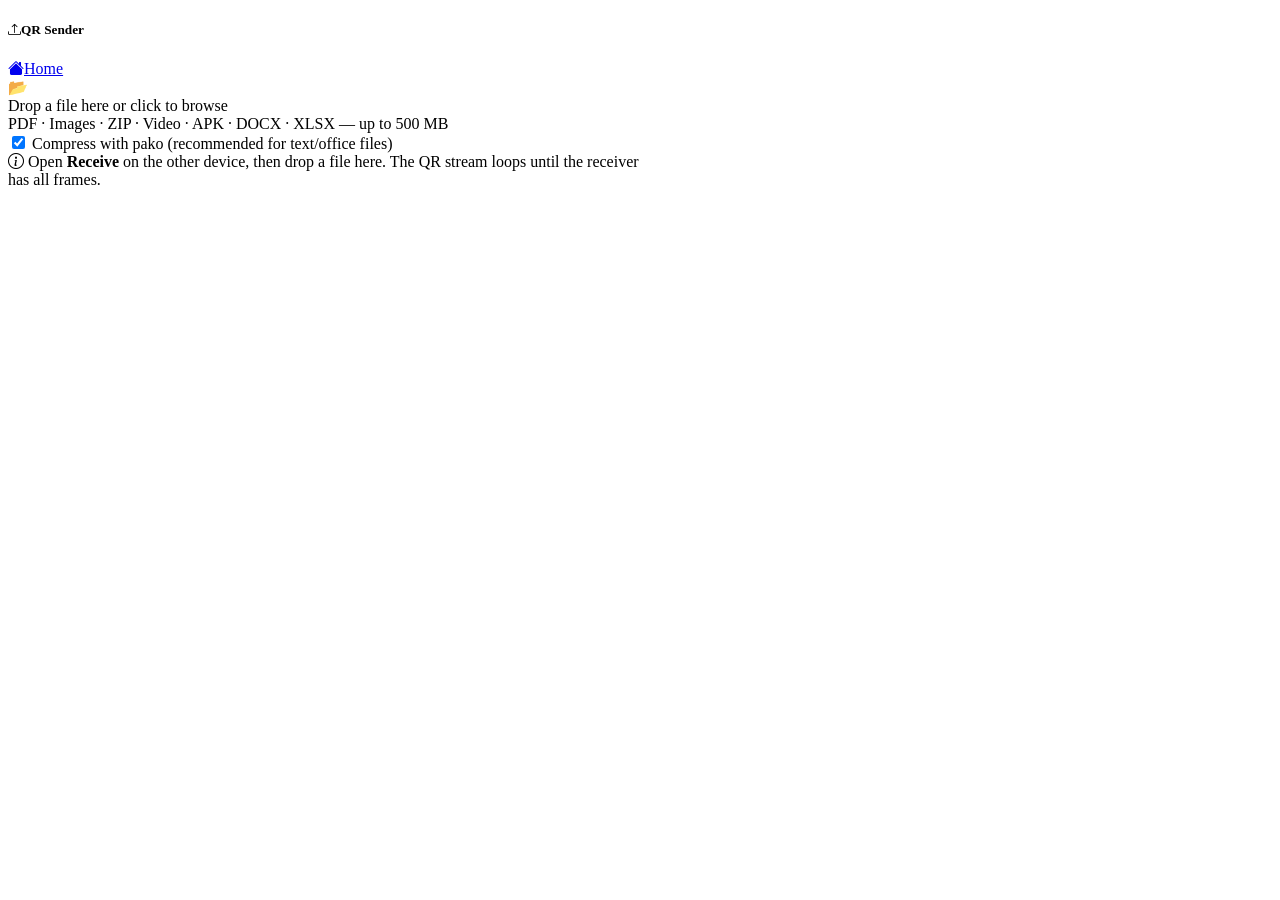
==== sender.html @ ed012296 "Add files via upload" ====
<!DOCTYPE html>
<html lang="en">
<head>
  <meta charset="UTF-8"/>
  <meta name="viewport" content="width=device-width, initial-scale=1.0"/>
  <title>QR Transfer — Send</title>
  <link rel="stylesheet" href="libs/bootstrap.min.css"/>
  <link rel="stylesheet" href="https://cdn.jsdelivr.net/npm/bootstrap-icons@1.11.3/font/bootstrap-icons.min.css"/>
  <link rel="stylesheet" href="css/app.css"/>
  <link rel="manifest" href="manifest.json"/>
</head>
<body>

<div class="container-fluid px-3 py-3" style="max-width:640px">

  <!-- Header -->
  <div class="d-flex align-items-center justify-content-between mb-3">
    <h5 class="mb-0 text-accent"><i class="bi bi-upload me-2"></i>QR Sender</h5>
    <a href="index.html" class="back-link"><i class="bi bi-house-fill me-1"></i>Home</a>
  </div>

  <!-- Error -->
  <div id="errorMsg" class="alert alert-danger py-2 mb-3" style="display:none"></div>

  <!-- ── IDLE PHASE ────────────────────────────────────────── -->
  <div id="idlePhase">
    <div id="dropzone" class="mb-3">
      <span class="dz-icon">📂</span>
      <div class="fw-semibold text-light mb-1">Drop a file here or click to browse</div>
      <div class="text-muted small">PDF · Images · ZIP · Video · APK · DOCX · XLSX — up to 500 MB</div>
      <input type="file" id="fileInput" style="display:none"/>
    </div>

    <div class="card-dark p-3 mb-3">
      <div class="form-check form-switch">
        <input class="form-check-input" type="checkbox" id="compressCheck" checked/>
        <label class="form-check-label text-muted small" for="compressCheck">
          Compress with pako (recommended for text/office files)
        </label>
      </div>
    </div>

    <div class="card-dark p-3 text-muted small">
      <i class="bi bi-info-circle me-2 text-accent"></i>
      Open <strong>Receive</strong> on the other device, then drop a file here.
      The QR stream loops until the receiver has all frames.
    </div>
  </div>

  <!-- ── GENERATING PHASE ───────────────────────────────────── -->
  <div id="generatingPhase" style="display:none">
    <div class="card-dark p-4 text-center">
      <div class="mb-2 text-accent"><i class="bi bi-gear-wide-connected fs-2"></i></div>
      <div class="fw-semibold mb-1" id="genFileName">…</div>
      <div class="text-muted small mb-3" id="genFileSize"></div>
      <div class="progress mb-2" style="height:20px">
        <div id="genFill" class="progress-bar bg-info progress-bar-striped progress-bar-animated"
             style="width:0%">0%</div>
      </div>
      <div class="text-muted small" id="genStatus">Building QR frames…</div>
      <div class="text-muted small mt-1" id="compressInfo"></div>
    </div>
  </div>

  <!-- ── STREAMING PHASE ───────────────────────────────────── -->
  <div id="streamingPhase" style="display:none">

    <!-- File info -->
    <div class="d-flex gap-3 align-items-center mb-3 text-muted small">
      <span><i class="bi bi-file-earmark me-1 text-accent"></i><span id="streamName">…</span></span>
      <span id="streamSize"></span>
      <span><span id="streamTotal"></span> frames</span>
      <span class="badge-session" id="sessionBadge">……</span>
    </div>

    <!-- QR Canvas -->
    <div id="qrWrap" class="mb-3">
      <canvas id="qrCanvas"></canvas>
      <div class="qr-scan-line"></div>
    </div>

    <!-- Frame counter + cycle -->
    <div class="d-flex justify-content-between align-items-center mb-1">
      <span class="text-accent fw-bold font-monospace fs-5" id="frameCounter">0 / 0</span>
      <span class="text-muted small" id="cycleCounter">Cycle 1</span>
    </div>

    <!-- Cycle progress bar -->
    <div class="progress mb-3" style="height:4px">
      <div id="cycleFill" class="progress-bar bg-info" style="width:0%;transition:none"></div>
    </div>

    <!-- Throughput info -->
    <div class="text-muted small font-monospace mb-3" id="throughputInfo"></div>

    <!-- Stats row -->
    <div class="stat-pills mb-3">
      <span class="stat-pill"><i class="bi bi-lightning-fill"></i> <span id="speedStat">—</span></span>
      <span class="stat-pill"><i class="bi bi-hourglass-split"></i> <span id="etaStat">—</span></span>
      <span class="stat-pill"><i class="bi bi-camera-video"></i> <span id="fpsStat">—</span></span>
      <span class="stat-pill"><i class="bi bi-clock"></i> <span id="elapsedStat">0s</span></span>
    </div>

    <!-- FPS controls -->
    <div class="d-flex align-items-center gap-2 mb-3 flex-wrap">
      <span class="text-muted small me-1">Speed:</span>
      <button class="fps-btn"        data-fps="1">1 fps</button>
      <button class="fps-btn"        data-fps="3">3 fps</button>
      <button class="fps-btn active" data-fps="10">10 fps</button>
      <button class="fps-btn"        data-fps="30">30 fps</button>
      <button class="fps-btn"        data-fps="60">60 fps</button>
    </div>

    <!-- Controls -->
    <div class="d-flex gap-2">
      <button id="pauseBtn" class="btn btn-outline-info flex-fill">
        <i class="bi bi-pause-fill"></i> Pause
      </button>
      <button id="restartBtn" class="btn btn-outline-secondary flex-fill">
        <i class="bi bi-arrow-counterclockwise"></i> New File
      </button>
    </div>

  </div><!-- /streaming -->
</div><!-- /container -->

<script src="libs/qrcode.min.js"></script>
<script src="libs/pako.min.js"></script>
<script src="js/protocol.js"></script>
<script src="js/sender.js"></script>
</body>
</html>
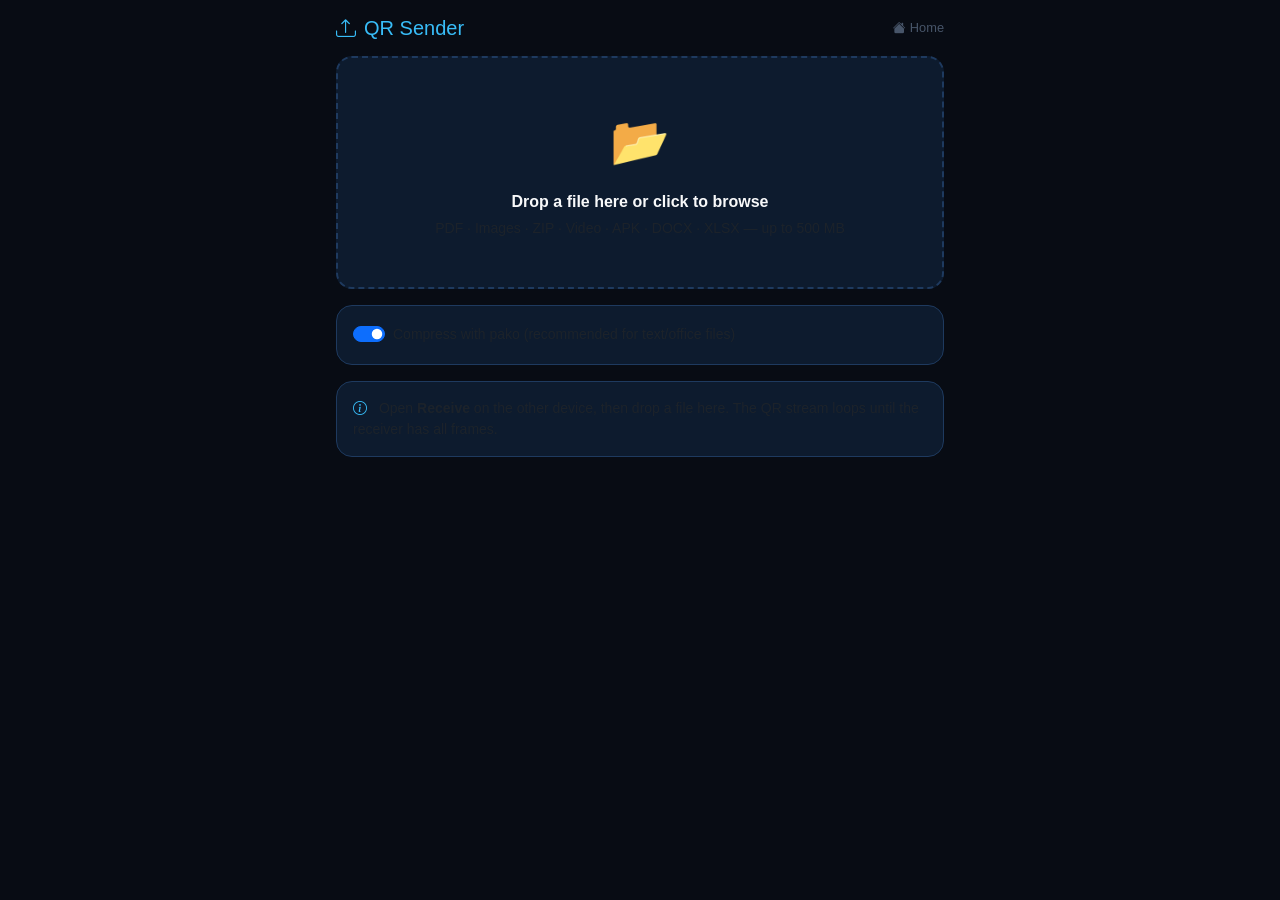
==== commit 6952a3db: "Add files via upload" ====
--- a/sender.html
+++ b/sender.html
@@ -106,9 +106,9 @@
       <span class="text-muted small me-1">Speed:</span>
       <button class="fps-btn"        data-fps="1">1 fps</button>
       <button class="fps-btn"        data-fps="3">3 fps</button>
-      <button class="fps-btn active" data-fps="10">10 fps</button>
+      <button class="fps-btn"        data-fps="10">10 fps</button>
       <button class="fps-btn"        data-fps="30">30 fps</button>
-      <button class="fps-btn"        data-fps="60">60 fps</button>
+      <button class="fps-btn active" data-fps="60">60 fps</button>
     </div>
 
     <!-- Controls -->
--- a/css/app.css
+++ b/css/app.css
@@ -0,0 +1,187 @@
+/* ── Theme ────────────────────────────────────────────────── */
+:root {
+  --bg-base:    #080c14;
+  --bg-card:    #0d1b2e;
+  --bg-card2:   #0c2340;
+  --border:     #1e3a5f;
+  --accent:     #38bdf8;
+  --accent2:    #0369a1;
+  --text-muted: #475569;
+  --text-dim:   #334155;
+}
+
+body {
+  background: var(--bg-base);
+  color: #e2e8f0;
+  font-family: -apple-system, BlinkMacSystemFont, 'Segoe UI', sans-serif;
+  min-height: 100vh;
+}
+
+/* ── Cards ───────────────────────────────────────────────── */
+.card-dark {
+  background: var(--bg-card);
+  border: 1px solid var(--border);
+  border-radius: 16px;
+}
+.card-dark .card-header {
+  background: transparent;
+  border-bottom: 1px solid var(--border);
+}
+
+/* ── Drop zone ───────────────────────────────────────────── */
+#dropzone {
+  border: 2px dashed var(--border);
+  border-radius: 16px;
+  padding: 48px 24px;
+  text-align: center;
+  cursor: pointer;
+  transition: border-color .2s, background .2s;
+  background: var(--bg-card);
+}
+#dropzone.dragover, #dropzone:hover {
+  border-color: var(--accent);
+  background: var(--bg-card2);
+}
+#dropzone .dz-icon { font-size: 3rem; margin-bottom: 12px; display: block; }
+
+/* ── QR display ──────────────────────────────────────────── */
+#qrWrap {
+  position: relative;
+  border-radius: 12px;
+  overflow: hidden;
+  background: #fff;
+  display: block;
+  width: min(min(75vh, 90vw), 540px);
+  margin: 0 auto;
+  box-shadow: 0 0 40px rgba(56,189,248,.18);
+}
+#qrCanvas {
+  display: block;
+  width: 100%;
+  aspect-ratio: 1;
+  image-rendering: pixelated;
+}
+.qr-scan-line {
+  position: absolute;
+  left: 0; right: 0; height: 3px;
+  background: linear-gradient(90deg,transparent,rgba(56,189,248,.8),transparent);
+  animation: scanLine 1.6s linear infinite;
+  pointer-events: none;
+}
+@keyframes scanLine { from { top: 0; } to { top: 100%; } }
+.qr-flash::after {
+  content: '';
+  position: absolute; inset: 0;
+  background: rgba(56,189,248,.15);
+  border-radius: 12px;
+  animation: flashOut .15s ease-out forwards;
+  pointer-events: none;
+}
+@keyframes flashOut { to { opacity: 0; } }
+
+/* ── Camera viewfinder ───────────────────────────────────── */
+.cam-wrap {
+  position: relative;
+  border-radius: 16px;
+  overflow: hidden;
+  background: #000;
+  aspect-ratio: 4/3;
+  width: 100%;
+  max-width: 480px;
+  margin: 0 auto;
+}
+.cam-wrap video { width: 100%; height: 100%; object-fit: cover; display: block; }
+.cam-corner {
+  position: absolute; inset: 0; pointer-events: none;
+  border-radius: 16px;
+}
+.cam-corner::before, .cam-corner::after,
+.cam-corner-b::before, .cam-corner-b::after {
+  content: ''; position: absolute;
+  width: 28px; height: 28px;
+  border-color: var(--accent); border-style: solid; z-index: 2;
+}
+.cam-corner::before  { top:10px;    left:10px;  border-width: 3px 0 0 3px; border-radius: 6px 0 0 0; }
+.cam-corner::after   { top:10px;    right:10px; border-width: 3px 3px 0 0; border-radius: 0 6px 0 0; }
+.cam-corner-b        { position: absolute; inset: 0; pointer-events: none; }
+.cam-corner-b::before{ bottom:10px; left:10px;  border-width: 0 0 3px 3px; border-radius: 0 0 0 6px; }
+.cam-corner-b::after { bottom:10px; right:10px; border-width: 0 3px 3px 0; border-radius: 0 0 6px 0; }
+.cam-scan-bar {
+  position: absolute; left: 0; right: 0; height: 2px;
+  background: linear-gradient(90deg,transparent,var(--accent),transparent);
+  animation: camScan 2s ease-in-out infinite; z-index: 2;
+}
+@keyframes camScan { 0%,100%{top:15%} 50%{top:85%} }
+.cam-flash-overlay {
+  position: absolute; inset: 0;
+  background: rgba(56,189,248,.2);
+  z-index: 3; opacity: 0; pointer-events: none; border-radius: 16px;
+}
+.cam-flash-overlay.pop { animation: camFlashPop .25s ease-out forwards; }
+@keyframes camFlashPop { 0%{opacity:1} 100%{opacity:0} }
+
+/* ── Frame grid (numbered) ───────────────────────────────── */
+.frame-grid {
+  display: flex;
+  flex-wrap: wrap;
+  gap: 2px;
+  max-height: 220px;
+  overflow-y: auto;
+  padding: 4px;
+}
+.frame-cell {
+  width: 36px; height: 26px;
+  font-size: 9px; line-height: 26px;
+  text-align: center; border-radius: 3px;
+  background: #1e293b; color: #475569;
+  font-family: monospace; font-weight: 600;
+  cursor: default; transition: background .15s;
+  user-select: none;
+}
+/* Compact mode for >200 frames */
+.frame-cell.sm {
+  width: 16px; height: 16px;
+  font-size: 0; line-height: 16px;
+}
+.frame-cell.received   { background: #14532d; color: #4ade80; }
+.frame-cell.crc-fail   { background: #7f1d1d; color: #fca5a5; }
+.frame-cell.in-progress { background: #1e3a5f; color: #38bdf8;
+                           animation: cellPulse .6s ease-in-out infinite alternate; }
+@keyframes cellPulse { from{opacity:.6} to{opacity:1} }
+
+/* ── Stats pills ─────────────────────────────────────────── */
+.stat-pills { display: flex; flex-wrap: wrap; gap: 6px; }
+.stat-pill {
+  padding: 3px 10px; border-radius: 99px;
+  background: var(--bg-card); border: 1px solid var(--border);
+  font-size: .7rem; font-family: monospace; color: var(--text-muted);
+  white-space: nowrap;
+}
+.stat-pill.live { color: var(--accent); border-color: var(--accent2); }
+
+/* ── FPS buttons ─────────────────────────────────────────── */
+.fps-btn {
+  padding: 4px 12px; border-radius: 8px;
+  border: 1px solid var(--border);
+  background: transparent; color: #64748b;
+  font-size: .78rem; cursor: pointer; transition: all .15s;
+}
+.fps-btn.active { background: var(--accent2); border-color: var(--accent2); color: #fff; }
+.fps-btn:hover:not(.active) { border-color: var(--accent); color: var(--accent); }
+
+/* ── Progress bar custom ─────────────────────────────────── */
+.progress { background: #1e293b; }
+.progress-bar { transition: width .3s; font-size: .7rem; }
+
+/* ── Misc ────────────────────────────────────────────────── */
+.badge-session {
+  font-family: monospace; letter-spacing: 1px;
+  background: var(--bg-card2); color: var(--accent);
+  border: 1px solid var(--accent2); border-radius: 6px;
+  padding: 2px 8px; font-size: .75rem;
+}
+.text-accent { color: var(--accent); }
+.text-muted-dim { color: var(--text-muted); }
+.border-dark-custom { border-color: var(--border) !important; }
+a.back-link { color: var(--text-muted); text-decoration: none; font-size: .8rem; }
+a.back-link:hover { color: var(--accent); }
